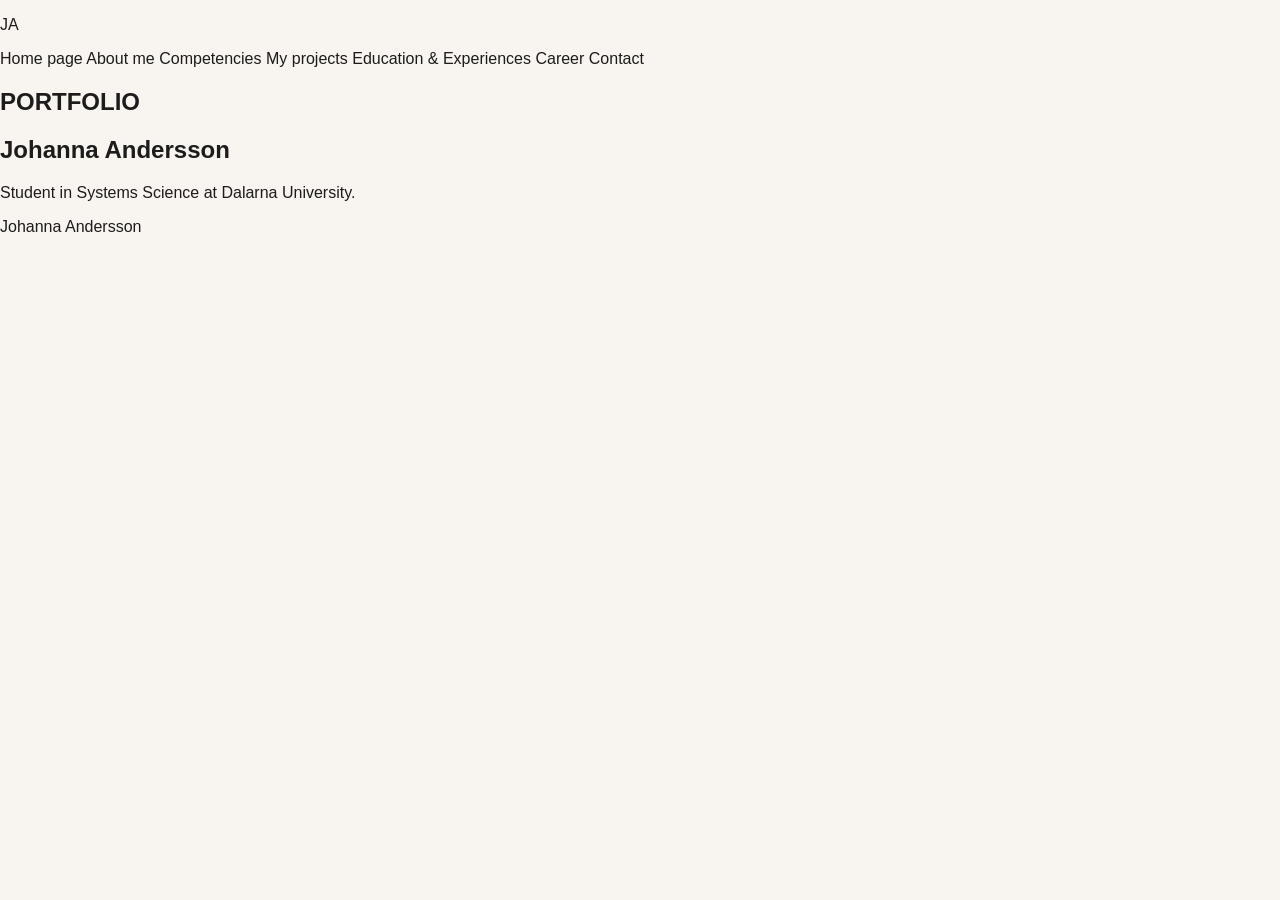
==== index.html @ c9263a45 "Sparade mina ändringar" ====
<!DOCTYPE html>
<html lang="en">
<head>
    <meta charset="UTF-8">
    <meta name="viewport" content="width=device-width, initial-scale=1.0">
    <title>Johanna Andersson | Portfolio</title>
    <link rel="stylesheet" href="style.css">
</head>
<body>

    <header>
        <p>JA</p>

        <nav aria-label="Huvudmeny">
            <a href="index.html">Home page</a>
            <a href="om-mig.html">About me</a>
            <a href="kompetenser.html">Competencies</a>
            <a href="projekt.html"> My projects</a>
            <a href="utbildning.html">Education & Experiences</a>
            <a href="karriarmal.html">Career</a>
            <a href="kontakt.html">Contact</a>
        </nav>
    </header>

    <main>
        <section>
            <h1>PORTFOLIO</h1>
            <h2>Johanna Andersson</h2>
            <p>
                Student in Systems Science at Dalarna University.
            </p>
        </section>
    </main>

    <footer>
        <p>Johanna Andersson</p>
    </footer>

</body>
</html>
---- style.css ----
/* GRUNDINSTÄLLNINGAR */

* {
    box-sizing: border-box;
}

body {
    margin: 0;
    background-color: #F8F5F0;
    color: #1D1B1B;
    font-family: Arial, sans-serif;
}

a {
    color: inherit;
    text-decoration: none;
}

/* MENY */

.header {
    display: flex;
    justify-content: space-between;
    align-items: center;
    gap: 30px;
    padding: 28px 6%;
    border-bottom: 1px solid #D8CEC5;
}

.header__logo {
    font-family: Georgia, serif;
    font-size: 32px;
    color: #5B0D1E;
    font-weight: bold;
}

.header__nav {
    display: flex;
    flex-wrap: wrap;
    gap: 22px;
}

.header__nav a {
    font-size: 12px;
    text-transform: uppercase;
    letter-spacing: 1px;
}

.header__nav a:hover,
.header__nav a[aria-current="page"] {
    color: #5B0D1E;
    text-decoration: underline;
    text-underline-offset: 6px;
}

/* STOR RUBRIK */

.intro {
    padding: 105px 8% 100px;
    background-color: #5B0D1E;
    color: #F8F5F0;
}

.intro__label {
    font-size: 12px;
    letter-spacing: 3px;
}

.intro__title {
    font-family: Georgia, serif;
    font-weight: normal;
    font-size: clamp(54px, 9vw, 125px);
    letter-spacing: -4px;
    margin: 28px 0;
    line-height: 1;
}

.intro__title span {
    color: #D8CEC5;
}

.intro__description {
    font-size: 15px;
    line-height: 1.8;
    max-width: 420px;
}

/* PROJEKTSEKTIONER */

.projects {
    padding: 90px 8%;
}

.projects--research {
    background-color: #EFE9E2;
}

.section-heading {
    margin-bottom: 40px;
    border-bottom: 1px solid #5B0D1E;
    padding-bottom: 24px;
}

.section-heading span {
    color: #5B0D1E;
    font-size: 11px;
    letter-spacing: 2px;
}

.section-heading h2 {
    font-family: Georgia, serif;
    font-size: clamp(32px, 4vw, 52px);
    font-weight: normal;
    margin: 18px 0 0;
}

/* PROJEKTKORT */

.projects__grid {
    display: grid;
    grid-template-columns: repeat(2, minmax(0, 1fr));
    gap: 45px;
}

.project-card__image {
    display: block;
    width: 100%;
    height: 340px;
    object-fit: cover;
    background-color: #D8CEC5;
}

.project-card__number {
    margin-top: 25px;
    color: #5B0D1E;
    font-size: 11px;
    letter-spacing: 2px;
}

.project-card__title {
    font-family: Georgia, serif;
    font-size: 30px;
    font-weight: normal;
    margin: 12px 0;
}

.project-card__description {
    max-width: 430px;
    font-size: 14px;
    line-height: 1.8;
    color: #55504D;
}

/* SIDFOT */

.footer {
    display: flex;
    justify-content: space-between;
    gap: 20px;
    padding: 35px 8%;
    background-color: #5B0D1E;
    color: #F8F5F0;
    font-size: 12px;
}

/* MOBILANPASSNING */

@media (max-width: 700px) {

    .header {
        flex-direction: column;
        align-items: flex-start;
    }

    .header__nav {
        gap: 14px;
    }

    .intro {
        padding: 75px 6%;
    }

    .intro__title {
        letter-spacing: -2px;
    }

    .projects {
        padding: 65px 6%;
    }

    .projects__grid {
        grid-template-columns: 1fr;
        gap: 35px;
    }

    .project-card__image {
        height: auto;
        aspect-ratio: 4 / 3;
    }

    .footer {
        flex-direction: column;
    }
}


/* OM MIG */

.about {
    padding: 90px 8%;
    background-color: #F8F5F0;
}

.about__layout {
    display: grid;
    grid-template-columns: minmax(0, 1fr) 220px;
    align-items: start;
    gap: 45px;
    max-width: 900px;
}

.about__title {
    margin: 0 0 24px;
    padding-bottom: 24px;
    border-bottom: 1px solid #5B0D1E;
    color: #5B0D1E;
    font-family: Georgia, serif;
    font-size: clamp(32px, 4vw, 52px);
    font-weight: normal;
}

.about__lead {
    margin: 0 0 16px;
    font-size: 18px;
    line-height: 1.6;
}

.about__text {
    max-width: 520px;
    margin: 0 0 16px;
    color: #55504D;
    font-size: 15px;
    line-height: 1.8;
}

.about__image {
    display: block;
    width: 100%;
    max-width: 220px;
    height: auto;
    aspect-ratio: 4 / 5;
    object-fit: cover;
    object-position: center top;
    background-color: #D8CEC5;
}

/* OM MIG PÅ MOBIL */

@media (max-width: 700px) {
    .about {
        padding: 65px 6%;
    }

    .about__layout {
        grid-template-columns: 1fr;
        gap: 24px;
    }

    .about__image {
        max-width: 180px;
    }
}
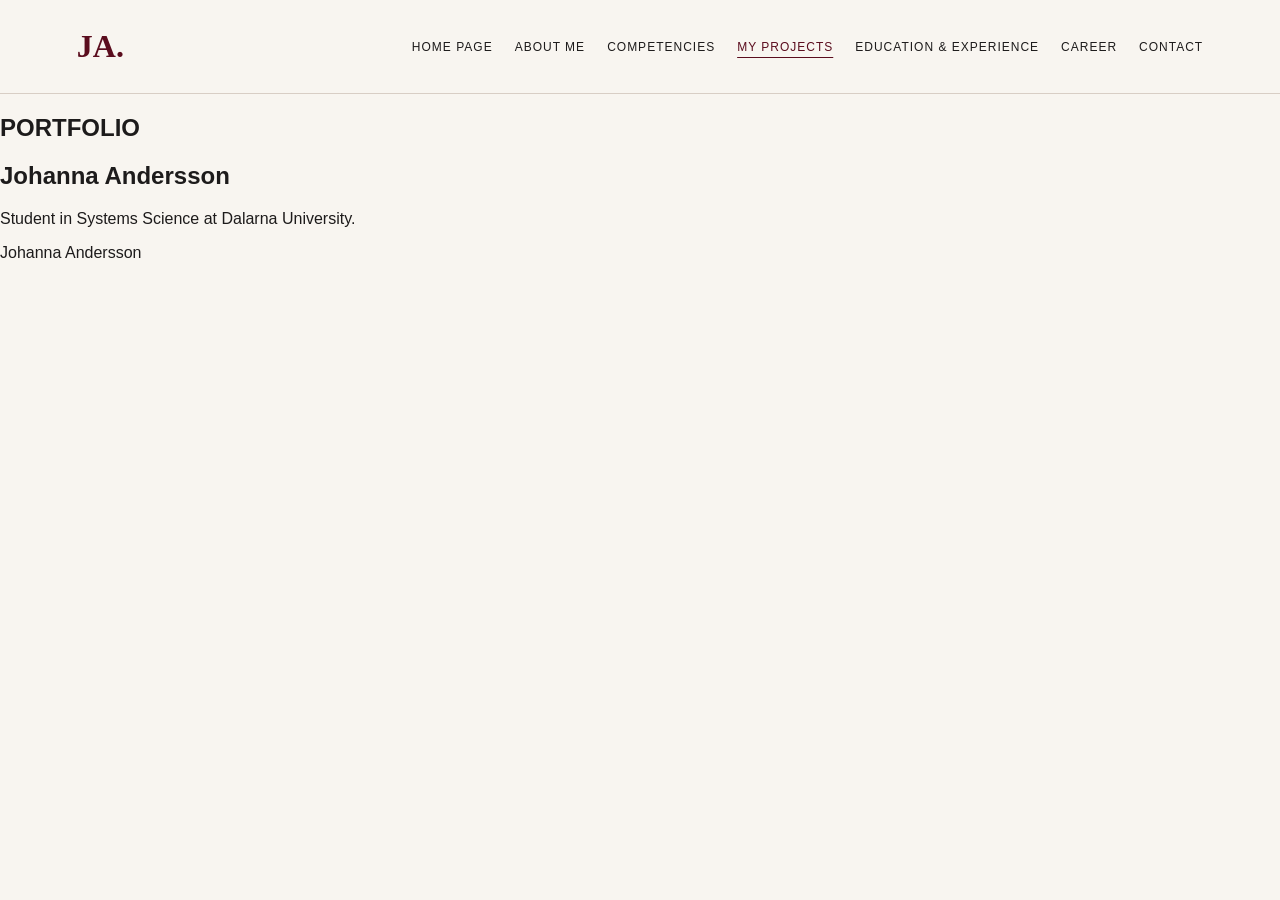
==== commit d430e5af: "Ändrade kod" ====
--- a/index.html
+++ b/index.html
@@ -9,15 +9,15 @@
 </head>
 <body>
 
-    <header>
-        <p>JA</p>
+    <header class="header">
+        <a class="header__logo" href="index.html">JA.</a>
 
-        <nav aria-label="Huvudmeny">
+        <nav class="header__nav" aria-label="Huvudmeny">
             <a href="index.html">Home page</a>
             <a href="om-mig.html">About me</a>
             <a href="kompetenser.html">Competencies</a>
-            <a href="projekt.html"> My projects</a>
-            <a href="utbildning.html">Education & Experiences</a>
+            <a href="projekt.html" aria-current="page"> My projects</a>
+            <a href="utbildning.html">Education & Experience</a>
             <a href="karriarmal.html">Career</a>
             <a href="kontakt.html">Contact</a>
         </nav>
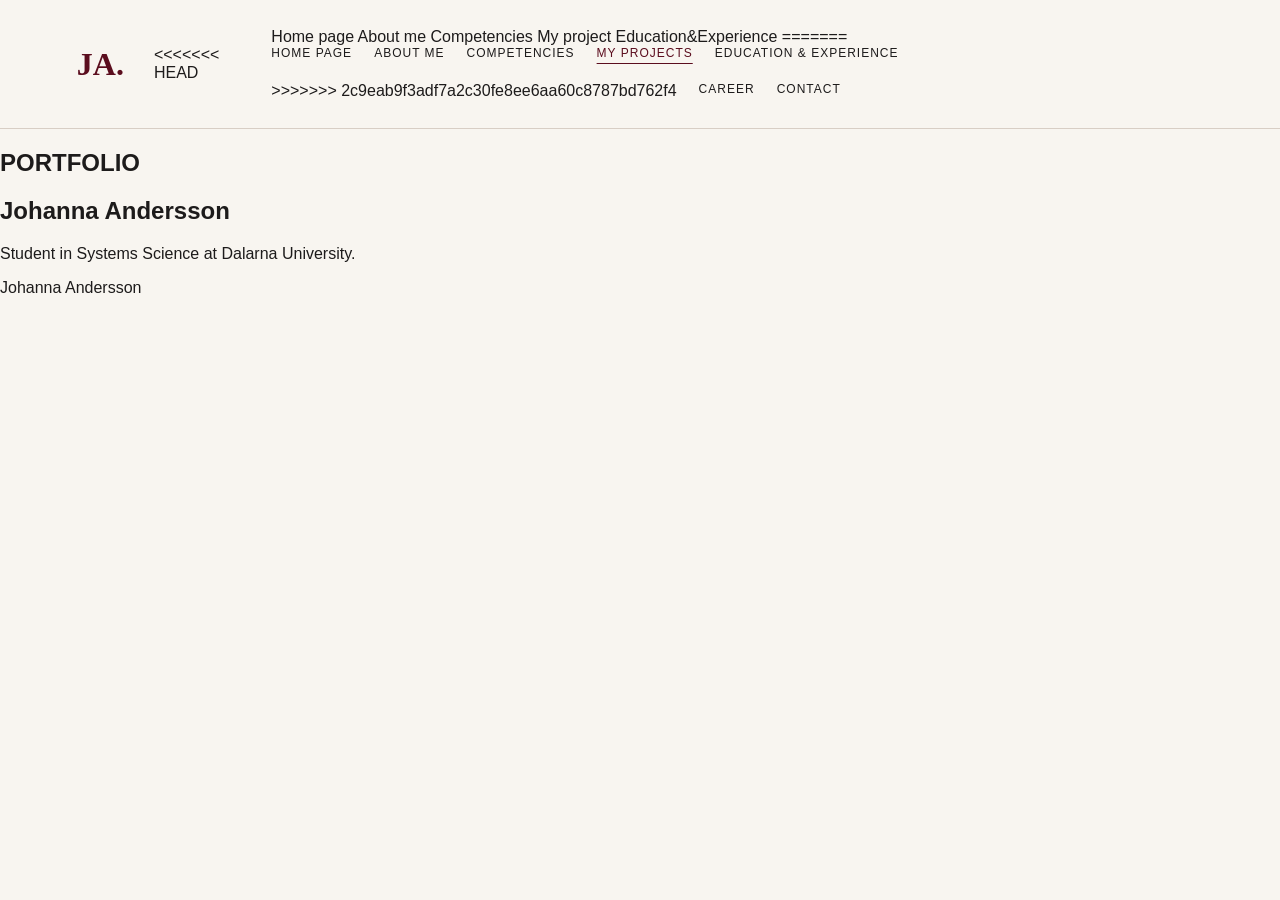
==== commit 796996a5: "Spara ändringar" ====
--- a/index.html
+++ b/index.html
@@ -1,6 +1,6 @@
 
 <!DOCTYPE html>
-<html lang="en">
+<html lang="sv">
 <head>
     <meta charset="UTF-8">
     <meta name="viewport" content="width=device-width, initial-scale=1.0">
@@ -12,12 +12,21 @@
     <header class="header">
         <a class="header__logo" href="index.html">JA.</a>
 
+<<<<<<< HEAD
+        <nav aria-label="Huvudmeny">
+            <a href="index.html">Home page</a>
+            <a href="om-mig.html">About me</a>
+            <a href="kompetenser.html">Competencies</a>
+            <a href="projekt.html"> My project</a>
+            <a href="utbildning.html">Education&Experience</a>
+=======
         <nav class="header__nav" aria-label="Huvudmeny">
             <a href="index.html">Home page</a>
             <a href="om-mig.html">About me</a>
             <a href="kompetenser.html">Competencies</a>
             <a href="projekt.html" aria-current="page"> My projects</a>
             <a href="utbildning.html">Education & Experience</a>
+>>>>>>> 2c9eab9f3adf7a2c30fe8ee6aa60c8787bd762f4
             <a href="karriarmal.html">Career</a>
             <a href="kontakt.html">Contact</a>
         </nav>
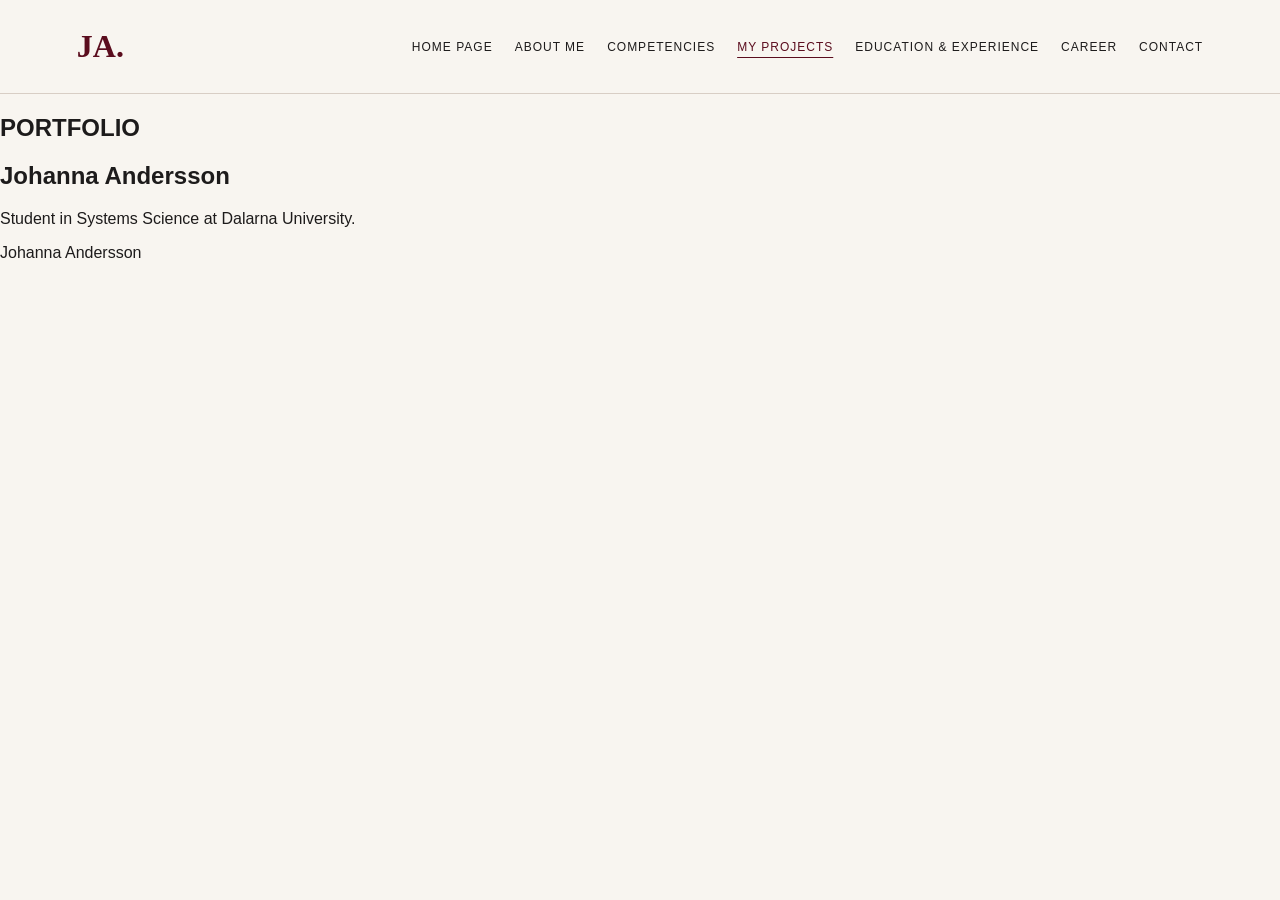
==== commit e21299a0: "Gjorde om språk-" ====
--- a/index.html
+++ b/index.html
@@ -12,21 +12,12 @@
     <header class="header">
         <a class="header__logo" href="index.html">JA.</a>
 
-<<<<<<< HEAD
-        <nav aria-label="Huvudmeny">
-            <a href="index.html">Home page</a>
-            <a href="om-mig.html">About me</a>
-            <a href="kompetenser.html">Competencies</a>
-            <a href="projekt.html"> My project</a>
-            <a href="utbildning.html">Education&Experience</a>
-=======
         <nav class="header__nav" aria-label="Huvudmeny">
             <a href="index.html">Home page</a>
             <a href="om-mig.html">About me</a>
             <a href="kompetenser.html">Competencies</a>
             <a href="projekt.html" aria-current="page"> My projects</a>
             <a href="utbildning.html">Education & Experience</a>
->>>>>>> 2c9eab9f3adf7a2c30fe8ee6aa60c8787bd762f4
             <a href="karriarmal.html">Career</a>
             <a href="kontakt.html">Contact</a>
         </nav>
--- a/style.css
+++ b/style.css
@@ -233,7 +233,7 @@
 .about__lead {
     margin: 0 0 16px;
     font-size: 18px;
-    line-height: 1.6;
+    line-height: 1.6; 
 }
 
 .about__text {
@@ -241,7 +241,7 @@
     margin: 0 0 16px;
     color: #55504D;
     font-size: 15px;
-    line-height: 1.8;
+    line-height: 1.8; 
 }
 
 .about__image {
@@ -270,4 +270,187 @@
     .about__image {
         max-width: 180px;
     }
-}+}
+
+<<<<<<< HEAD
+/* ===== CAREER GOALS ===== */
+
+/* INTRODUCTION */
+
+.career-intro {
+    background-color: #5B0D1E;
+    color: #F8F5F0;
+    padding: 90px 8%;
+}
+
+.career-intro__label {
+    font-size: 12px;
+    letter-spacing: 3px;
+}
+
+.career-intro__title {
+    font-family: Georgia, serif;
+    font-size: clamp(50px, 9vw, 120px);
+    font-weight: normal;
+    letter-spacing: -3px;
+    line-height: 1.1;
+    margin: 25px 0;
+}
+
+.career-intro__description {
+    max-width: 450px;
+    font-size: 15px;
+    line-height: 1.8;
+}
+
+/* MY VISION */
+
+.career-vision {
+    background-color: #F8F5F0;
+    padding: 50px 8%;
+    display: flex;
+    align-items: center;
+    justify-content: space-between;
+    gap: 35px;
+}
+
+.career-vision__content {
+    flex: 1;
+}
+
+.career-vision__label {
+    color: #5B0D1E;
+    font-size: 12px;
+    letter-spacing: 2px;
+}
+
+.career-vision__title {
+    color: #5B0D1E;
+    font-family: Georgia, serif;
+    font-size: clamp(30px, 4vw, 48px);
+    font-style: italic;
+    font-weight: normal;
+    margin: 20px 0;
+}
+
+.career-vision__text {
+    max-width: 550px;
+    font-size: 15px;
+    line-height: 1.8;
+    color: #55504D;
+}
+
+/* SMALLER IMAGE */
+
+.career-vision__image {
+    display: block;
+    width: 230px;
+    height: 260px;
+    object-fit: cover;
+    border-radius: 15px;
+    flex-shrink: 0;
+}
+
+/* FUTURE AMBITIONS */
+
+.career-goals {
+    background-color: #EFE9E2;
+    padding: 90px 8%;
+}
+
+.career-goals__label {
+    color: #5B0D1E;
+    font-size: 12px;
+    letter-spacing: 2px;
+}
+
+.career-goals__heading {
+    font-family: Georgia, serif;
+    color: #5B0D1E;
+    font-size: clamp(36px, 5vw, 60px);
+    font-weight: normal;
+    margin: 20px 0 50px;
+}
+
+/* NUMBERED GOALS */
+
+.career-goal {
+    display: grid;
+    grid-template-columns: 90px 1fr;
+    gap: 25px;
+    border-top: 1px solid #5B0D1E;
+    padding: 35px 0;
+}
+
+.career-goal:last-child {
+    border-bottom: 1px solid #5B0D1E;
+}
+
+.career-goal__number {
+    font-family: Georgia, serif;
+    font-size: 26px;
+    color: #5B0D1E;
+}
+
+.career-goal__title {
+    font-family: Georgia, serif;
+    font-size: clamp(26px, 3vw, 38px);
+    font-weight: normal;
+    margin: 0 0 15px;
+}
+
+.career-goal__text {
+    max-width: 550px;
+    font-size: 15px;
+    line-height: 1.8;
+    color: #55504D;
+}
+
+/* MOBILE */
+
+@media (max-width: 700px) {
+
+    .career-intro,
+    .career-vision,
+    .career-goals {
+        padding: 55px 6%;
+    }
+
+    .career-vision {
+        flex-direction: column;
+        align-items: flex-start;
+        gap: 25px;
+    }
+
+    .career-vision__image {
+        width: 100%;
+        max-width: 230px;
+        height: 260px;
+    }
+
+    .career-goal {
+        grid-template-columns: 45px 1fr;
+        gap: 15px;
+    }
+
+    .career-goals__heading {
+        margin-bottom: 35px;
+=======
+/* KOMPETENSER */
+
+.competencies-page .skills__intro {
+    max-width: 560px;
+    margin: 0;
+}
+
+.competencies-page .project-card__title {
+    margin-top: 0;
+}
+
+@media (max-width: 700px) {
+    .competencies-page .intro__title {
+        font-size: clamp(32px, 9vw, 54px);
+        letter-spacing: -1px;
+>>>>>>> a5b3f2197c02c4a26d131928f0c5a4ef9bfc539f
+    }
+}
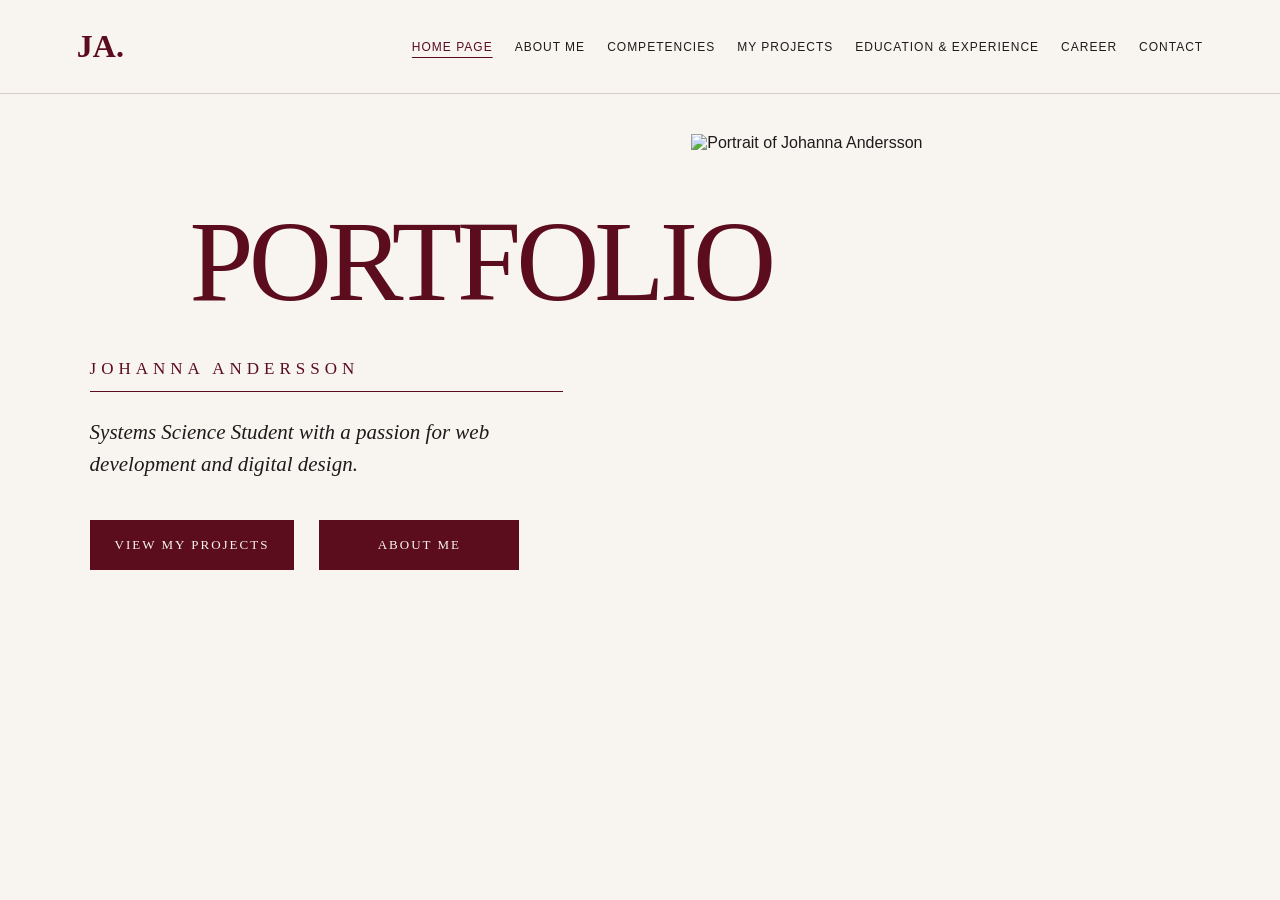
==== commit cf657bcb: "Ändrade i kod" ====
--- a/index.html
+++ b/index.html
@@ -1,22 +1,29 @@
+
 
 <!DOCTYPE html>
-<html lang="sv">
+<html lang="en">
 <head>
     <meta charset="UTF-8">
     <meta name="viewport" content="width=device-width, initial-scale=1.0">
+
+    <meta name="description"
+          content="Explore Johanna Andersson's portfolio, projects and interests in web development and digital design.">
+
     <title>Johanna Andersson | Portfolio</title>
+
     <link rel="stylesheet" href="style.css">
 </head>
+
 <body>
 
     <header class="header">
         <a class="header__logo" href="index.html">JA.</a>
 
-        <nav class="header__nav" aria-label="Huvudmeny">
-            <a href="index.html">Home page</a>
+        <nav class="header__nav" aria-label="Main navigation">
+            <a href="index.html" aria-current="page">Home page</a>
             <a href="om-mig.html">About me</a>
             <a href="kompetenser.html">Competencies</a>
-            <a href="projekt.html" aria-current="page"> My projects</a>
+            <a href="projekt.html">My projects</a>
             <a href="utbildning.html">Education & Experience</a>
             <a href="karriarmal.html">Career</a>
             <a href="kontakt.html">Contact</a>
@@ -24,19 +31,44 @@
     </header>
 
     <main>
-        <section>
-            <h1>PORTFOLIO</h1>
-            <h2>Johanna Andersson</h2>
-            <p>
-                Student in Systems Science at Dalarna University.
-            </p>
+
+        <!-- HOME PAGE -->
+        <section class="home-hero">
+
+           <div class="home-hero__image">
+    <img src="Johanna Andersson.png" alt="Portrait of Johanna Andersson">
+</div>
+
+            <div class="home-hero__content">
+
+                <h1 class="home-hero__title">
+                    PORTFOLIO
+                </h1>
+
+                <div class="home-hero__name">
+                    <h2>JOHANNA ANDERSSON</h2>
+                </div>
+
+                <p class="home-hero__description">
+                    Systems Science Student with a passion for
+                    web development and digital design.
+                </p>
+
+                <div class="home-hero__buttons">
+                    <a href="projekt.html" class="home-hero__button">
+                        VIEW MY PROJECTS
+                    </a>
+
+                    <a href="om-mig.html" class="home-hero__button">
+                        ABOUT ME
+                    </a>
+                </div>
+
+            </div>
+
         </section>
+
     </main>
-
-    <footer>
-        <p>Johanna Andersson</p>
-    </footer>
 
 </body>
 </html>
-
--- a/style.css
+++ b/style.css
@@ -272,7 +272,6 @@
     }
 }
 
-<<<<<<< HEAD
 /* ===== CAREER GOALS ===== */
 
 /* INTRODUCTION */
@@ -435,10 +434,17 @@
 
     .career-goals__heading {
         margin-bottom: 35px;
-=======
+      }
+}
+  
 /* KOMPETENSER */
 
 .competencies-page .skills__intro {
+    max-width: 560px;
+    margin: 0;
+}
+
+.competencies-page .project-card__title {.competencies-page .skills__intro {
     max-width: 560px;
     margin: 0;
 }
@@ -451,6 +457,301 @@
     .competencies-page .intro__title {
         font-size: clamp(32px, 9vw, 54px);
         letter-spacing: -1px;
->>>>>>> a5b3f2197c02c4a26d131928f0c5a4ef9bfc539f
-    }
-}
+    }
+}
+    margin-top: 0;
+}
+
+@media (max-width: 700px) {
+    .competencies-page .intro__title {
+        font-size: clamp(32px, 9vw, 54px);
+        letter-spacing: -1px;
+    }
+}
+
+/* ===== HOME PAGE ===== */
+
+.home-hero__content {
+    position: relative;
+    z-index: 2;
+    padding-top: 65px;
+}
+
+
+
+
+.home-hero__image img {
+    width: 100%;
+    height: 100%;
+    object-fit: cover;
+}
+
+/* TEXT CONTENT */
+
+.home-hero__content {
+    position: relative;
+    z-index: 2;
+    padding-top: 115px;
+}
+
+.home-hero__title {
+    font-family: Georgia, serif;
+    font-size: clamp(65px, 9vw, 145px);
+    font-weight: normal;
+    letter-spacing: -5px;
+    line-height: 1;
+    color: #5B0D1E;
+    margin: 0 0 45px;
+    white-space: nowrap;
+}
+
+
+/* JOHANNA ANDERSSON */
+
+.home-hero__name {
+    width: 43%;
+    border-bottom: 1px solid #5B0D1E;
+    padding-bottom: 12px;
+}
+
+.home-hero__name h2 {
+    font-family: Georgia, serif;
+    font-size: 20px;
+    font-weight: normal;
+    letter-spacing: 5px;
+    color: #5B0D1E;
+    margin: 0;
+}
+
+/* DESCRIPTION */
+
+.home-hero__description {
+    max-width: 480px;
+    font-family: Georgia, serif;
+    font-size: 25px;
+    font-style: italic;
+    line-height: 1.5;
+    color: #1D1B1B;
+    margin: 35px 0 65px;
+}
+
+/* BUTTONS */
+
+.home-hero__buttons {
+    display: flex;
+    gap: 25px;
+    flex-wrap: wrap;
+}
+
+.home-hero__button {
+    display: inline-block;
+    background-color: #5B0D1E;
+    color: #F8F5F0;
+    padding: 22px 35px;
+    min-width: 230px;
+    text-align: center;
+    font-family: Georgia, serif;
+    font-size: 15px;
+    letter-spacing: 2px;
+    text-decoration: none;
+    transition: background-color 0.3s;
+}
+
+.home-hero__button:hover {
+    background-color: #7A2438;
+}
+
+.home-hero__button:focus-visible {
+    outline: 3px solid #1D1B1B;
+    outline-offset: 4px;
+}
+
+/* MOBILE */
+
+@media (max-width: 900px) {
+
+    .home-hero {
+        min-height: auto;
+        padding: 55px 6%;
+        display: flex;
+        flex-direction: column;
+    }
+
+    .home-hero__image {
+        position: static;
+        width: 100%;
+        height: 350px;
+        order: 2;
+        margin-top: 35px;
+    }
+
+    .home-hero__content {
+        padding-top: 0;
+        order: 1;
+    }
+
+    .home-hero__title {
+        font-size: clamp(42px, 10vw, 90px);
+        letter-spacing: -2px;
+        white-space: normal;
+        overflow-wrap: anywhere;
+        margin-bottom: 35px;
+    }
+
+    .home-hero__name {
+        width: 100%;
+    }
+
+    .home-hero__description {
+        font-size: 20px;
+        margin: 25px 0 35px;
+    }
+
+    .home-hero__button {
+        min-width: 0;
+        padding: 18px 25px;
+    }
+}
+@media (min-width: 901px) {
+    .home-hero__image {
+        position: absolute;
+        right: 7%;
+        top: 45px;
+        width: 39%;
+        height: 540px;
+    }
+
+    .home-hero__image img {
+        width: 100%;
+        height: 100%;
+        object-fit: cover;
+        object-position: center 30%;
+    }
+}
+/* FIX FÖR STARTSIDAN */
+
+@media (min-width: 901px) {
+
+    .home-hero {
+        position: relative;
+        min-height: 700px;
+        padding: 80px 7%;
+        overflow: hidden;
+    }
+
+    .home-hero__content {
+        position: relative;
+        z-index: 2;
+        padding-top: 80px;
+    }
+
+    .home-hero__image {
+        position: absolute;
+        top: 55px;
+        right: 7%;
+        width: 39%;
+        height: 560px;
+        z-index: 1;
+    }
+
+    .home-hero__image img {
+        width: 100%;
+        height: 100%;
+        object-fit: cover;
+        object-position: center 30%;
+    }
+
+    .home-hero__title {
+        font-size: clamp(75px, 9vw, 145px);
+        margin-bottom: 55px;
+        letter-spacing: -5px;
+    }
+
+    .home-hero__name {
+        width: 43%;
+    }
+
+    .home-hero__description {
+        max-width: 480px;
+    }
+}
+/* PORTFOLIO ÖVER BILDEN */
+
+@media (min-width: 901px) {
+    .home-hero__title {
+        font-size: clamp(85px, 10.5vw, 170px);
+        letter-spacing: -6px;
+        position: relative;
+        z-index: 3;
+        white-space: nowrap;
+    }
+
+    .home-hero__image {
+        z-index: 1;
+    }
+
+    .home-hero__content {
+        z-index: 2;
+    }
+}
+/* MINDRE OCH MER BALANSERAD STARTSIDA */
+
+@media (min-width: 901px) {
+
+    .home-hero {
+        min-height: 600px;
+        padding: 45px 7% 55px;
+    }
+
+    .home-hero__content {
+        padding-top: 65px;
+    }
+
+    .home-hero__title {
+        font-size: clamp(75px, 9vw, 145px);
+        letter-spacing: -5px;
+        margin-bottom: 40px;
+        position: relative;
+        z-index: 3;
+    }
+
+    .home-hero__image {
+        top: 40px;
+        right: 7%;
+        width: 39%;
+        height: 490px;
+        z-index: 1;
+    }
+
+    .home-hero__name h2 {
+        font-size: 17px;
+    }
+
+    .home-hero__description {
+        font-size: 21px;
+        margin: 25px 0 40px;
+    }
+    
+
+    .home-hero__button {
+        padding: 17px 25px;
+        min-width: 200px;
+        font-size: 13px;
+    }
+}
+/* FLYTTA PORTFOLIO LÄNGRE ÖVER BILDEN */
+
+@media (min-width: 901px) {
+    .home-hero__title {
+        transform: translateX(100px);
+    }
+}
+.contact-page .contact_form {}
+     max-width: 600px;
+     margin: 0 auto;
+
+ contact-page .contact_form label {
+     display: block;
+     margin-bottom: 10px;
+     z-index: 2;
+ }
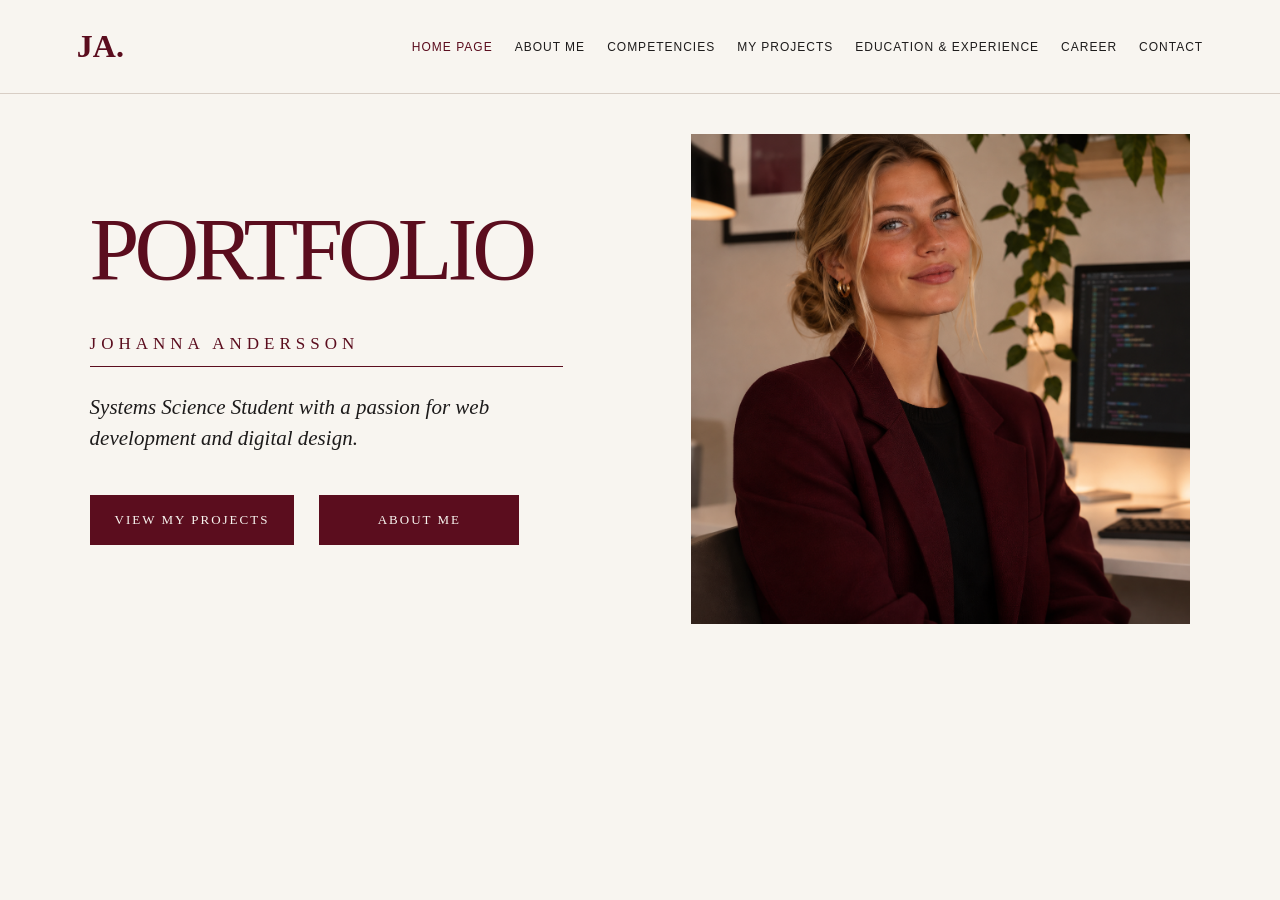
==== commit f93ae2bc: "Sparade om namnen" ====
--- a/index.html
+++ b/index.html
@@ -36,7 +36,7 @@
         <section class="home-hero">
 
            <div class="home-hero__image">
-    <img src="Johanna Andersson.png" alt="Portrait of Johanna Andersson">
+    <img src="JohannaAndersson.png" alt="Portrait of Johanna Andersson">
 </div>
 
             <div class="home-hero__content">
--- a/style.css
+++ b/style.css
@@ -45,13 +45,14 @@
     font-size: 12px;
     text-transform: uppercase;
     letter-spacing: 1px;
+    text-decoration: none;
 }
 
 .header__nav a:hover,
+.header__nav a:focus-visible,
 .header__nav a[aria-current="page"] {
     color: #5B0D1E;
-    text-decoration: underline;
-    text-underline-offset: 6px;
+    text-decoration: none;
 }
 
 /* STOR RUBRIK */
@@ -127,8 +128,15 @@
     display: block;
     width: 100%;
     height: 340px;
+    overflow: hidden;
+    background-color: #D8CEC5;
+}
+
+.project-card__image img {
+    display: block;
+    width: 100%;
+    height: 100%;
     object-fit: cover;
-    background-color: #D8CEC5;
 }
 
 .project-card__number {
@@ -199,11 +207,16 @@
         aspect-ratio: 4 / 3;
     }
 
+    .project-card__image img {
+        width: 100%;
+        height: 100%;
+        object-fit: cover;
+    }
+
     .footer {
         flex-direction: column;
     }
 }
-
 
 /* OM MIG */
 
@@ -233,7 +246,7 @@
 .about__lead {
     margin: 0 0 16px;
     font-size: 18px;
-    line-height: 1.6; 
+    line-height: 1.6;
 }
 
 .about__text {
@@ -241,7 +254,7 @@
     margin: 0 0 16px;
     color: #55504D;
     font-size: 15px;
-    line-height: 1.8; 
+    line-height: 1.8;
 }
 
 .about__image {
@@ -258,6 +271,7 @@
 /* OM MIG PÅ MOBIL */
 
 @media (max-width: 700px) {
+
     .about {
         padding: 65px 6%;
     }
@@ -375,7 +389,7 @@
 
 .career-goal {
     display: grid;
-    grid-template-columns: 90px 1fr;
+    grid-template-columns: 220px 1fr;
     gap: 25px;
     border-top: 1px solid #5B0D1E;
     padding: 35px 0;
@@ -403,6 +417,7 @@
     font-size: 15px;
     line-height: 1.8;
     color: #55504D;
+    grid-column: 2;
 }
 
 /* MOBILE */
@@ -434,9 +449,9 @@
 
     .career-goals__heading {
         margin-bottom: 35px;
-      }
-}
-  
+    }
+}
+
 /* KOMPETENSER */
 
 .competencies-page .skills__intro {
@@ -444,41 +459,25 @@
     margin: 0;
 }
 
-.competencies-page .project-card__title {.competencies-page .skills__intro {
-    max-width: 560px;
-    margin: 0;
-}
-
 .competencies-page .project-card__title {
     margin-top: 0;
 }
 
 @media (max-width: 700px) {
+
     .competencies-page .intro__title {
         font-size: clamp(32px, 9vw, 54px);
         letter-spacing: -1px;
     }
 }
-    margin-top: 0;
-}
-
-@media (max-width: 700px) {
-    .competencies-page .intro__title {
-        font-size: clamp(32px, 9vw, 54px);
-        letter-spacing: -1px;
-    }
-}
 
 /* ===== HOME PAGE ===== */
 
 .home-hero__content {
     position: relative;
     z-index: 2;
-    padding-top: 65px;
-}
-
-
-
+    padding-top: 115px;
+}
 
 .home-hero__image img {
     width: 100%;
@@ -488,12 +487,6 @@
 
 /* TEXT CONTENT */
 
-.home-hero__content {
-    position: relative;
-    z-index: 2;
-    padding-top: 115px;
-}
-
 .home-hero__title {
     font-family: Georgia, serif;
     font-size: clamp(65px, 9vw, 145px);
@@ -504,7 +497,6 @@
     margin: 0 0 45px;
     white-space: nowrap;
 }
-
 
 /* JOHANNA ANDERSSON */
 
@@ -566,7 +558,7 @@
     outline-offset: 4px;
 }
 
-/* MOBILE */
+/* MOBILE STARTSIDA */
 
 @media (max-width: 900px) {
 
@@ -612,13 +604,31 @@
         padding: 18px 25px;
     }
 }
+
+/* DESKTOP STARTSIDA */
+
 @media (min-width: 901px) {
+
+    .home-hero {
+        position: relative;
+        min-height: 600px;
+        padding: 45px 7% 55px;
+        overflow: hidden;
+    }
+
+    .home-hero__content {
+        position: relative;
+        z-index: 2;
+        padding-top: 65px;
+    }
+
     .home-hero__image {
         position: absolute;
+        top: 40px;
         right: 7%;
-        top: 45px;
         width: 39%;
-        height: 540px;
+        height: 490px;
+        z-index: 1;
     }
 
     .home-hero__image img {
@@ -627,100 +637,18 @@
         object-fit: cover;
         object-position: center 30%;
     }
-}
-/* FIX FÖR STARTSIDAN */
-
-@media (min-width: 901px) {
-
-    .home-hero {
-        position: relative;
-        min-height: 700px;
-        padding: 80px 7%;
-        overflow: hidden;
-    }
-
-    .home-hero__content {
-        position: relative;
-        z-index: 2;
-        padding-top: 80px;
-    }
-
-    .home-hero__image {
-        position: absolute;
-        top: 55px;
-        right: 7%;
-        width: 39%;
-        height: 560px;
-        z-index: 1;
-    }
-
-    .home-hero__image img {
-        width: 100%;
-        height: 100%;
-        object-fit: cover;
-        object-position: center 30%;
-    }
 
     .home-hero__title {
-        font-size: clamp(75px, 9vw, 145px);
-        margin-bottom: 55px;
-        letter-spacing: -5px;
-    }
-
-    .home-hero__name {
-        width: 43%;
-    }
-
-    .home-hero__description {
-        max-width: 480px;
-    }
-}
-/* PORTFOLIO ÖVER BILDEN */
-
-@media (min-width: 901px) {
-    .home-hero__title {
-        font-size: clamp(85px, 10.5vw, 170px);
-        letter-spacing: -6px;
-        position: relative;
-        z-index: 3;
-        white-space: nowrap;
-    }
-
-    .home-hero__image {
-        z-index: 1;
-    }
-
-    .home-hero__content {
-        z-index: 2;
-    }
-}
-/* MINDRE OCH MER BALANSERAD STARTSIDA */
-
-@media (min-width: 901px) {
-
-    .home-hero {
-        min-height: 600px;
-        padding: 45px 7% 55px;
-    }
-
-    .home-hero__content {
-        padding-top: 65px;
-    }
-
-    .home-hero__title {
-        font-size: clamp(75px, 9vw, 145px);
+        font-size: clamp(45px, 7vw, 125px);
         letter-spacing: -5px;
         margin-bottom: 40px;
         position: relative;
         z-index: 3;
-    }
-
-    .home-hero__image {
-        top: 40px;
-        right: 7%;
-        width: 39%;
-        height: 490px;
-        z-index: 1;
+        text-align: left;
+    }
+
+    .home-hero__name {
+        width: 43%;
     }
 
     .home-hero__name h2 {
@@ -728,10 +656,10 @@
     }
 
     .home-hero__description {
+        max-width: 480px;
         font-size: 21px;
         margin: 25px 0 40px;
     }
-    
 
     .home-hero__button {
         padding: 17px 25px;
@@ -739,19 +667,385 @@
         font-size: 13px;
     }
 }
-/* FLYTTA PORTFOLIO LÄNGRE ÖVER BILDEN */
-
-@media (min-width: 901px) {
-    .home-hero__title {
-        transform: translateX(100px);
-    }
-}
-.contact-page .contact_form {}
-     max-width: 600px;
-     margin: 0 auto;
-
- contact-page .contact_form label {
-     display: block;
-     margin-bottom: 10px;
-     z-index: 2;
- }+
+/* KONTAKT */
+
+.contact-page .contact_form {
+    max-width: 600px;
+    margin: 0 auto;
+}
+
+.contact-page .contact_form label {
+    display: block;
+    margin-bottom: 10px;
+    z-index: 2;
+}
+
+/* ===== UTBILDNING ===== */
+
+/* Utbildningens namn under det vinröda fältet */
+
+body:has(main .timeline-item) main > section:first-child > h3 {
+    grid-column: 1;
+    grid-row: 4;
+    margin: 65px 8% 20px;
+    padding: 0;
+    color: #5B0D1E;
+    font-family: Georgia, serif;
+    font-size: clamp(30px, 4vw, 48px);
+    font-style: italic;
+    font-weight: normal;
+    letter-spacing: normal;
+    line-height: 1.2;
+}
+
+/* VINRÖTT STRECK FÖRE UTBILDNINGSRUBRIKEN */
+
+body:has(main .timeline-item) main > section:first-child > h3::before {
+    content: "";
+    display: block;
+    width: 55px;
+    height: 2px;
+    margin-bottom: 22px;
+    background-color: #5B0D1E;
+}
+
+/* Utbildningens årtal */
+
+body:has(main .timeline-item) main > section:first-child > time {
+    grid-column: 1;
+    grid-row: 5;
+    display: block;
+    margin: 0 8%;
+    color: #5B0D1E;
+    font-family: Arial, sans-serif;
+    font-size: 12px;
+    font-weight: normal;
+    letter-spacing: 2px;
+    line-height: 1.5;
+}
+
+/* Hanterar tom article */
+
+body:has(main .timeline-item) .timeline-item:empty {
+    display: none;
+}
+
+/* EXPERIENCE */
+
+body:has(main .timeline-item) main > section:nth-child(2) {
+    display: grid;
+    grid-template-columns: repeat(2, minmax(0, 1fr));
+    gap: 45px;
+    margin: 0;
+    padding: 65px 8%;
+    background-color: #EFE9E2;
+}
+
+/* Sektionsrubrik */
+
+body:has(main .timeline-item) main > section:nth-child(2) > h2 {
+    grid-column: 1 / -1;
+    margin: 0;
+    padding: 0 0 24px;
+    border-bottom: 1px solid #5B0D1E;
+    color: #1D1B1B;
+    font-family: Georgia, serif;
+    font-size: clamp(32px, 4vw, 52px);
+    font-style: normal;
+    font-weight: normal;
+    letter-spacing: normal;
+    line-height: 1.2;
+}
+
+/* Varje erfarenhet */
+
+body:has(main .timeline-item) main > section:nth-child(2) > article {
+    min-width: 0;
+    margin: 0;
+    padding: 0;
+}
+
+/* Jobbtitlar */
+
+body:has(main .timeline-item) .timeline-item h3 {
+    margin: 0 0 20px;
+    padding: 0;
+    color: #5B0D1E;
+    font-family: Georgia, serif;
+    font-size: clamp(30px, 4vw, 48px);
+    font-style: italic;
+    font-weight: normal;
+    letter-spacing: normal;
+    line-height: 1.2;
+}
+
+/* ÅRTAL */
+
+body:has(main .timeline-item) .timeline-item time {
+    display: block;
+    margin: 0 0 15px;
+    color: #5B0D1E;
+    font-family: Arial, sans-serif;
+    font-size: 12px;
+    font-weight: normal;
+    letter-spacing: 2px;
+    line-height: 1.5;
+}
+
+/* BESKRIVNINGAR */
+
+body:has(main .timeline-item) .timeline-item p {
+    max-width: 550px;
+    margin: 0;
+    padding: 0;
+    color: #55504D;
+    font-family: Arial, sans-serif;
+    font-size: 15px;
+    font-weight: normal;
+    line-height: 1.8;
+}
+
+/* SIDFOT UTBILDNING */
+
+body:has(main .timeline-item) > footer {
+    display: flex;
+    justify-content: space-between;
+    gap: 20px;
+    margin: 0;
+    padding: 35px 8%;
+    background-color: #5B0D1E;
+    color: #F8F5F0;
+    font-family: Arial, sans-serif;
+    font-size: 12px;
+}
+
+body:has(main .timeline-item) > footer p {
+    margin: 0;
+}
+
+/* MENY UTAN UNDERSTRYKNING */
+
+.header__nav a,
+.header__nav a:hover,
+.header__nav a:focus,
+.header__nav a:focus-visible,
+.header__nav a[aria-current="page"] {
+    text-decoration: none;
+}
+
+/* MOBILANPASSNING UTBILDNING */
+
+@media (max-width: 700px) {
+
+    body:has(main .timeline-item) main > section:first-child {
+        padding-bottom: 45px;
+    }
+
+    body:has(main .timeline-item) main > section:first-child::before {
+        padding: 75px 6% 0;
+    }
+
+    body:has(main .timeline-item) main > section:first-child > h2 {
+        padding: 25px 6%;
+        font-size: clamp(40px, 9vw, 65px);
+        letter-spacing: -2px;
+        overflow-wrap: anywhere;
+    }
+
+    body:has(main .timeline-item) main > section:first-child > p {
+        padding-left: 6%;
+        padding-right: max(6%, calc(94% - 450px));
+        padding-bottom: 75px;
+    }
+
+    body:has(main .timeline-item) main > section:first-child > h3 {
+        margin: 45px 6% 20px;
+    }
+
+    body:has(main .timeline-item) main > section:first-child > time {
+        margin: 0 6%;
+    }
+
+    body:has(main .timeline-item) main > section:nth-child(2) {
+        grid-template-columns: 1fr;
+        gap: 35px;
+        padding: 45px 6%;
+    }
+
+    body:has(main .timeline-item) > footer {
+        flex-direction: column;
+        padding: 35px 6%;
+    }
+}
+/* FIXA UTBILDNINGENS MITTSEKTION */
+
+.education-content {
+    padding: 90px 8%;
+    background-color: #F8F5F0;
+}
+
+/* JOHANNA ANDERSSON */
+
+.education-content > h2 {
+    font-family: Georgia, serif;
+    font-size: clamp(35px, 4vw, 52px);
+    font-weight: normal;
+    color: #1D1B1B;
+    margin: 0 0 40px;
+    padding-bottom: 24px;
+    border-bottom: 1px solid #5B0D1E;
+}
+
+/* UTBILDNING */
+
+.education-content .timeline-item {
+    max-width: 650px;
+    margin: 0;
+    padding: 0;
+    border: none;
+}
+
+.education-content .timeline-item h3 {
+    font-family: Georgia, serif;
+    font-size: clamp(27px, 3vw, 38px);
+    font-style: italic;
+    font-weight: normal;
+    color: #5B0D1E;
+    line-height: 1.3;
+    margin: 0 0 20px;
+}
+
+.education-content .timeline-item time {
+    display: block;
+    margin-bottom: 20px;
+}
+
+.education-content .timeline-item p {
+    max-width: 520px;
+    font-size: 15px;
+    line-height: 1.8;
+    color: #55504D;
+    margin: 0;
+}
+
+/* MOBIL */
+
+@media (max-width: 700px) {
+    .education-content {
+        padding: 65px 6%;
+    }
+}
+/* BILD PÅ OM MIG-SIDAN */
+
+.about-profile {
+    display: flex;
+    flex-direction: column;
+    gap: 20px;
+}
+
+.about-profile__image img {
+    width: 150px;
+    height: 180px;
+    object-fit: cover;
+    object-position: center;
+    border-radius: 8px;
+}
+
+/* ===== CONTACT PAGE ===== */
+
+.contact {
+    max-width: 1000px;
+    margin: 0 auto;
+    padding: 90px 8%;
+}
+
+.contact__title {
+    font-family: Georgia, serif;
+    font-size: clamp(38px, 5vw, 58px);
+    font-weight: normal;
+    color: #5B0D1E;
+    margin: 0 0 20px;
+    padding-bottom: 25px;
+    border-bottom: 1px solid #5B0D1E;
+}
+
+.contact__description {
+    font-size: 16px;
+    line-height: 1.8;
+    color: #55504D;
+    margin-bottom: 35px;
+}
+
+.contact__form {
+    max-width: 650px;
+    padding: 40px;
+    background-color: #EFE9E2;
+}
+
+.contact__field {
+    display: flex;
+    flex-direction: column;
+    gap: 10px;
+    margin-bottom: 25px;
+}
+
+.contact__field label {
+    font-size: 13px;
+    letter-spacing: 1px;
+    text-transform: uppercase;
+    color: #5B0D1E;
+}
+
+.contact__field input,
+.contact__field select,
+.contact__field textarea {
+    width: 100%;
+    padding: 15px;
+    border: 1px solid #D8CEC5;
+    background-color: #F8F5F0;
+    color: #1D1B1B;
+    font-family: Arial, sans-serif;
+    font-size: 15px;
+}
+
+.contact__field textarea {
+    min-height: 150px;
+    resize: vertical;
+}
+
+.contact__field input:focus,
+.contact__field select:focus,
+.contact__field textarea:focus {
+    outline: 2px solid #5B0D1E;
+    outline-offset: 2px;
+}
+
+.contact__button {
+    width: 100%;
+    padding: 18px;
+    border: none;
+    background-color: #5B0D1E;
+    color: #F8F5F0;
+    font-family: Georgia, serif;
+    font-size: 15px;
+    letter-spacing: 2px;
+    cursor: pointer;
+    transition: background-color 0.3s;
+}
+
+.contact__button:hover {
+    background-color: #7A2438;
+}
+
+/* CONTACT MOBILE */
+
+@media (max-width: 700px) {
+    .contact {
+        padding: 60px 6%;
+    }
+
+    .contact__form {
+        padding: 25px;
+    }
+}
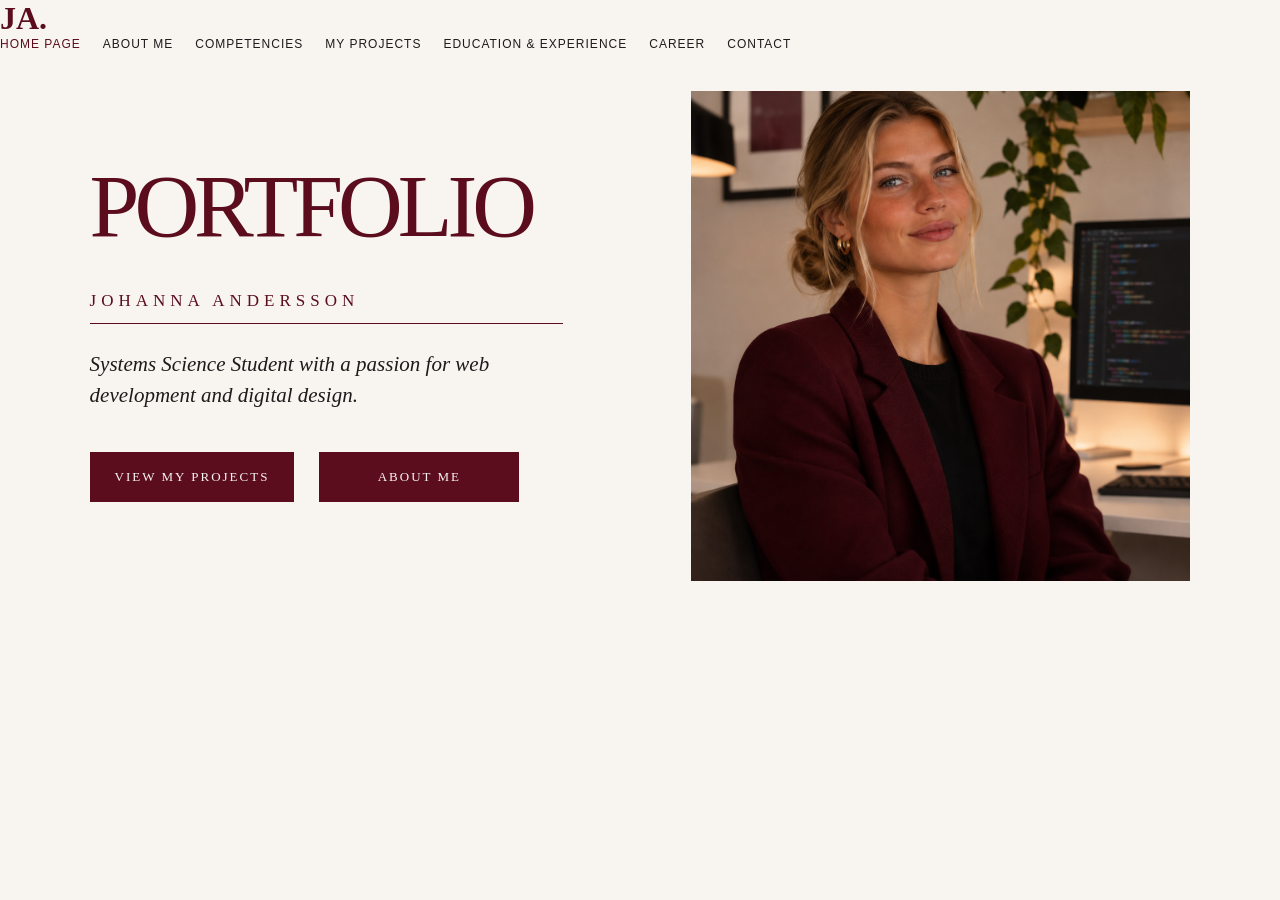
==== commit daa75fcd: "lade till kommentarer" ====
--- a/index.html
+++ b/index.html
@@ -3,6 +3,7 @@
 <!DOCTYPE html>
 <html lang="en">
 <head>
+    <!-- Sidans inställningar och CSS-länk -->
     <meta charset="UTF-8">
     <meta name="viewport" content="width=device-width, initial-scale=1.0">
 
@@ -15,7 +16,7 @@
 </head>
 
 <body>
-
+    	<!-- Sidhuvud med logotyp och navigeringsmeny -->
     <header class="header">
         <a class="header__logo" href="index.html">JA.</a>
 
@@ -32,28 +33,30 @@
 
     <main>
 
-        <!-- HOME PAGE -->
+        <!-- startsidan -->
         <section class="home-hero">
 
+        <!-- Profilbild -->
            <div class="home-hero__image">
     <img src="JohannaAndersson.png" alt="Portrait of Johanna Andersson">
 </div>
+           <!-- Huvudrubrik -->
 
             <div class="home-hero__content">
 
                 <h1 class="home-hero__title">
                     PORTFOLIO
                 </h1>
-
+               <!-- Namn -->
                 <div class="home-hero__name">
                     <h2>JOHANNA ANDERSSON</h2>
                 </div>
-
+                	<!-- Kort beskrivning av Johanna -->
                 <p class="home-hero__description">
                     Systems Science Student with a passion for
                     web development and digital design.
                 </p>
-
+                 <!-- Knappar för navigering till andra sidor -->
                 <div class="home-hero__buttons">
                     <a href="projekt.html" class="home-hero__button">
                         VIEW MY PROJECTS
--- a/style.css
+++ b/style.css
@@ -17,7 +17,7 @@
     text-decoration: none;
 }
 
-/* MENY */
+/* /* Meny, logotyp och navigeringslänkar */ */
 
 .header {
     display: flex;
@@ -47,15 +47,15 @@
     letter-spacing: 1px;
     text-decoration: none;
 }
-
+	/* Meny – färg vid hover och den aktiva sidan */
 .header__nav a:hover,
 .header__nav a:focus-visible,
 .header__nav a[aria-current="page"] {
     color: #5B0D1E;
     text-decoration: none;
 }
-
-/* STOR RUBRIK */
+	/* Introduktion, stor rubrik och bakgrund */
+
 
 .intro {
     padding: 105px 8% 100px;
@@ -87,7 +87,7 @@
     max-width: 420px;
 }
 
-/* PROJEKTSEKTIONER */
+/* Projekt, sektioner och bakgrunder */
 
 .projects {
     padding: 90px 8%;
@@ -116,14 +116,14 @@
     margin: 18px 0 0;
 }
 
-/* PROJEKTKORT */
+/* Projekt, rutnät och projektkort */
 
 .projects__grid {
     display: grid;
     grid-template-columns: repeat(2, minmax(0, 1fr));
     gap: 45px;
 }
-
+/* Projekt, bilder */
 .project-card__image {
     display: block;
     width: 100%;
@@ -138,7 +138,7 @@
     height: 100%;
     object-fit: cover;
 }
-
+	/* Projekt, nummer, rubriker och beskrivningar */
 .project-card__number {
     margin-top: 25px;
     color: #5B0D1E;
@@ -160,7 +160,7 @@
     color: #55504D;
 }
 
-/* SIDFOT */
+/* Footer */
 
 .footer {
     display: flex;
@@ -172,7 +172,7 @@
     font-size: 12px;
 }
 
-/* MOBILANPASSNING */
+/* Mobilanpassning */
 
 @media (max-width: 700px) {
 
@@ -218,7 +218,7 @@
     }
 }
 
-/* OM MIG */
+/* Om mig, sidans layout och text */
 
 .about {
     padding: 90px 8%;
@@ -256,7 +256,7 @@
     font-size: 15px;
     line-height: 1.8;
 }
-
+/* Om mig, profilbild */
 .about__image {
     display: block;
     width: 100%;
@@ -268,7 +268,7 @@
     background-color: #D8CEC5;
 }
 
-/* OM MIG PÅ MOBIL */
+/* Om mig, mobilanpassning */
 
 @media (max-width: 700px) {
 
@@ -286,9 +286,9 @@
     }
 }
 
-/* ===== CAREER GOALS ===== */
-
-/* INTRODUCTION */
+
+
+/* Karriär, introduktion */
 
 .career-intro {
     background-color: #5B0D1E;
@@ -316,7 +316,7 @@
     line-height: 1.8;
 }
 
-/* MY VISION */
+/* Karriär, framtidsvision och bild */
 
 .career-vision {
     background-color: #F8F5F0;
@@ -353,7 +353,7 @@
     color: #55504D;
 }
 
-/* SMALLER IMAGE */
+/* mindre bild */
 
 .career-vision__image {
     display: block;
@@ -364,7 +364,7 @@
     flex-shrink: 0;
 }
 
-/* FUTURE AMBITIONS */
+/* Karriär, framtida mål */
 
 .career-goals {
     background-color: #EFE9E2;
@@ -385,7 +385,7 @@
     margin: 20px 0 50px;
 }
 
-/* NUMBERED GOALS */
+	/* Karriär, numrerade mål */
 
 .career-goal {
     display: grid;
@@ -420,7 +420,7 @@
     grid-column: 2;
 }
 
-/* MOBILE */
+/* Karriär, mobilanpassning */
 
 @media (max-width: 700px) {
 
@@ -452,7 +452,7 @@
     }
 }
 
-/* KOMPETENSER */
+	/* Kompetenser, sidans utseende */
 
 .competencies-page .skills__intro {
     max-width: 560px;
@@ -462,6 +462,7 @@
 .competencies-page .project-card__title {
     margin-top: 0;
 }
+/* Kompetenser, mobilanpassning */
 
 @media (max-width: 700px) {
 
@@ -471,7 +472,7 @@
     }
 }
 
-/* ===== HOME PAGE ===== */
+/* Startsida, bild och presentation */
 
 .home-hero__content {
     position: relative;
@@ -485,7 +486,7 @@
     object-fit: cover;
 }
 
-/* TEXT CONTENT */
+/* Startsida, rubrik och namn */
 
 .home-hero__title {
     font-family: Georgia, serif;
@@ -498,7 +499,7 @@
     white-space: nowrap;
 }
 
-/* JOHANNA ANDERSSON */
+
 
 .home-hero__name {
     width: 43%;
@@ -515,7 +516,7 @@
     margin: 0;
 }
 
-/* DESCRIPTION */
+/* Startsida, beskrivningstext */
 
 .home-hero__description {
     max-width: 480px;
@@ -527,7 +528,7 @@
     margin: 35px 0 65px;
 }
 
-/* BUTTONS */
+/* Startsida, navigeringsknappar */
 
 .home-hero__buttons {
     display: flex;
@@ -558,7 +559,7 @@
     outline-offset: 4px;
 }
 
-/* MOBILE STARTSIDA */
+/* Startsida, mobilanpassning */
 
 @media (max-width: 900px) {
 
@@ -605,7 +606,7 @@
     }
 }
 
-/* DESKTOP STARTSIDA */
+/* Startsida, datoranpassning */
 
 @media (min-width: 901px) {
 
@@ -668,7 +669,7 @@
     }
 }
 
-/* KONTAKT */
+/* Kontakt, formulärets layout */
 
 .contact-page .contact_form {
     max-width: 600px;
@@ -681,9 +682,7 @@
     z-index: 2;
 }
 
-/* ===== UTBILDNING ===== */
-
-/* Utbildningens namn under det vinröda fältet */
+	/* Utbildning, rubrik och årtal */
 
 body:has(main .timeline-item) main > section:first-child > h3 {
     grid-column: 1;
@@ -699,7 +698,7 @@
     line-height: 1.2;
 }
 
-/* VINRÖTT STRECK FÖRE UTBILDNINGSRUBRIKEN */
+
 
 body:has(main .timeline-item) main > section:first-child > h3::before {
     content: "";
@@ -710,7 +709,7 @@
     background-color: #5B0D1E;
 }
 
-/* Utbildningens årtal */
+
 
 body:has(main .timeline-item) main > section:first-child > time {
     grid-column: 1;
@@ -731,7 +730,7 @@
     display: none;
 }
 
-/* EXPERIENCE */
+/* Erfarenhet, layout och innehåll */
 
 body:has(main .timeline-item) main > section:nth-child(2) {
     display: grid;
@@ -758,7 +757,7 @@
     line-height: 1.2;
 }
 
-/* Varje erfarenhet */
+
 
 body:has(main .timeline-item) main > section:nth-child(2) > article {
     min-width: 0;
@@ -766,7 +765,6 @@
     padding: 0;
 }
 
-/* Jobbtitlar */
 
 body:has(main .timeline-item) .timeline-item h3 {
     margin: 0 0 20px;
@@ -780,7 +778,7 @@
     line-height: 1.2;
 }
 
-/* ÅRTAL */
+	/* Erfarenhet, årtal och beskrivningar */
 
 body:has(main .timeline-item) .timeline-item time {
     display: block;
@@ -806,7 +804,7 @@
     line-height: 1.8;
 }
 
-/* SIDFOT UTBILDNING */
+/* Utbildning, sidfot */
 
 body:has(main .timeline-item) > footer {
     display: flex;
@@ -824,7 +822,7 @@
     margin: 0;
 }
 
-/* MENY UTAN UNDERSTRYKNING */
+/* Meny, tar bort understrykning */
 
 .header__nav a,
 .header__nav a:hover,
@@ -834,7 +832,7 @@
     text-decoration: none;
 }
 
-/* MOBILANPASSNING UTBILDNING */
+/* Utbildning, mobilanpassning */
 
 @media (max-width: 700px) {
 
@@ -878,14 +876,14 @@
         padding: 35px 6%;
     }
 }
-/* FIXA UTBILDNINGENS MITTSEKTION */
+	/* Utbildning, huvudinnehåll */
 
 .education-content {
     padding: 90px 8%;
     background-color: #F8F5F0;
 }
 
-/* JOHANNA ANDERSSON */
+
 
 .education-content > h2 {
     font-family: Georgia, serif;
@@ -929,7 +927,7 @@
     margin: 0;
 }
 
-/* MOBIL */
+/* Utbildning, mobilanpassning av innehållet */
 
 @media (max-width: 700px) {
     .education-content {
